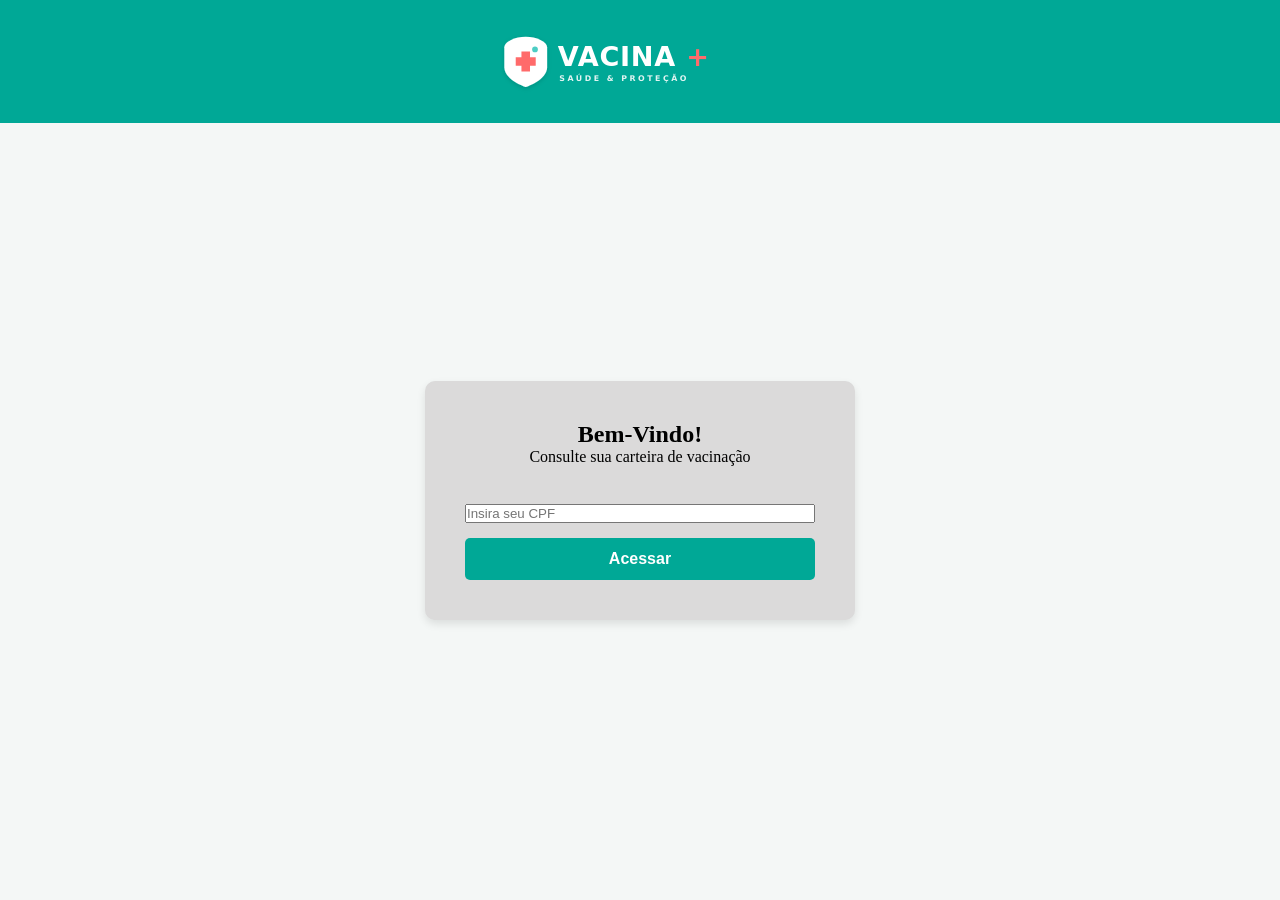
==== login.html @ 0e7e73c1 "feat: estrutura inicial do VacinaMais" ====
<!DOCTYPE html>
<html lang="pt-br">
<head>
    <meta charset="UTF-8">
    <meta name="viewport" content="width=device-width, initial-scale=1.0">
    <link rel="stylesheet" href="loginstyle.css">
    <title>VacinaMais</title>
</head>
<body>

    <!--Cabeçalho-->
    <header class="containerHeader">
        <img class="logoHeader" src="image/logo.svg" alt="Logo do sistema VacinaMais">
    </header>
    <br>

    <!--Conteudo da pagina-->
    <main class="containerLogin">

        <section class="caixaLogin">
            <h1>Bem-Vindo!</h1>
            <p>Consulte sua carteira de vacinação</p>
            <br>
            <form>
                <input type="text" id="cpf" placeholder="Insira seu CPF">

                <button type="button" onclick="fazerLogin()">Acessar</button>
            </form>
        </section>

    </main>
    <script src="script.js"></script>
</body>
</html>
---- loginstyle.css ----
* {
  margin: 0;
  padding: 0;
}

body {
    background-color:#F4F7F6;
}

/*Cabeçalho da pagina (Header)*/
.containerHeader{
    background-color:#00A896; 
    padding: 2%;
    display: flex;
    justify-content: center;
}

.logoHeader {
    width: 300px;
}

/*Conteudo da pagina (Main)*/
.containerLogin {
    display: flex;
    justify-content: center; 
    align-items: center;     
    height: 80vh;           
}

.caixaLogin{
    background-color: rgb(219, 218, 218);
    padding: 40px;
    width: 350px;
    border-radius: 10px;
    box-shadow: 0 4px 8px rgba(0, 0, 0, 0.1);
    text-align: center;
}

form{
    display: flex;
    flex-direction: column;
    gap: 15px;
    margin-top: 20px;
}

button{
    background-color: #00A896; 
    color: white;
    border: none;
    padding: 12px;
    border-radius: 5px;
    font-size: 16px;
    font-weight: bold;
    cursor: pointer;
}
/*Animação do botão quando passar o mouse por cima muda de*/
button:hover {
    background-color: #008f7f;
}
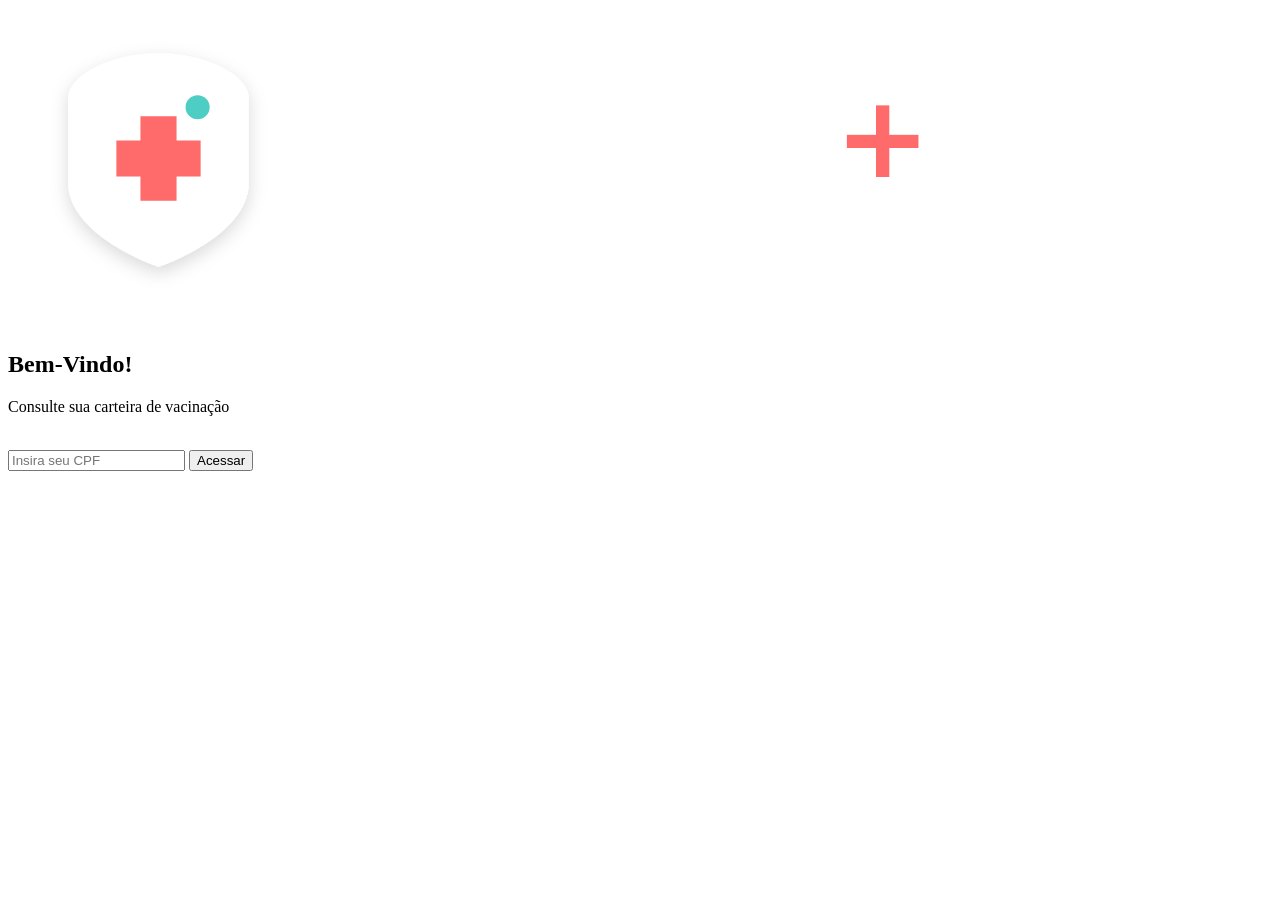
==== commit bafab000: "Adicionei um front end para uma IA" ====
--- a/login.html
+++ b/login.html
@@ -3,7 +3,7 @@
 <head>
     <meta charset="UTF-8">
     <meta name="viewport" content="width=device-width, initial-scale=1.0">
-    <link rel="stylesheet" href="loginstyle.css">
+    <link rel="stylesheet" href="/VacinaMais/css/loginstyle.css">
     <title>VacinaMais</title>
 </head>
 <body>
@@ -29,6 +29,6 @@
         </section>
 
     </main>
-    <script src="script.js"></script>
+    <script src="/VacinaMais/script/script.js"></script>
 </body>
 </html>
